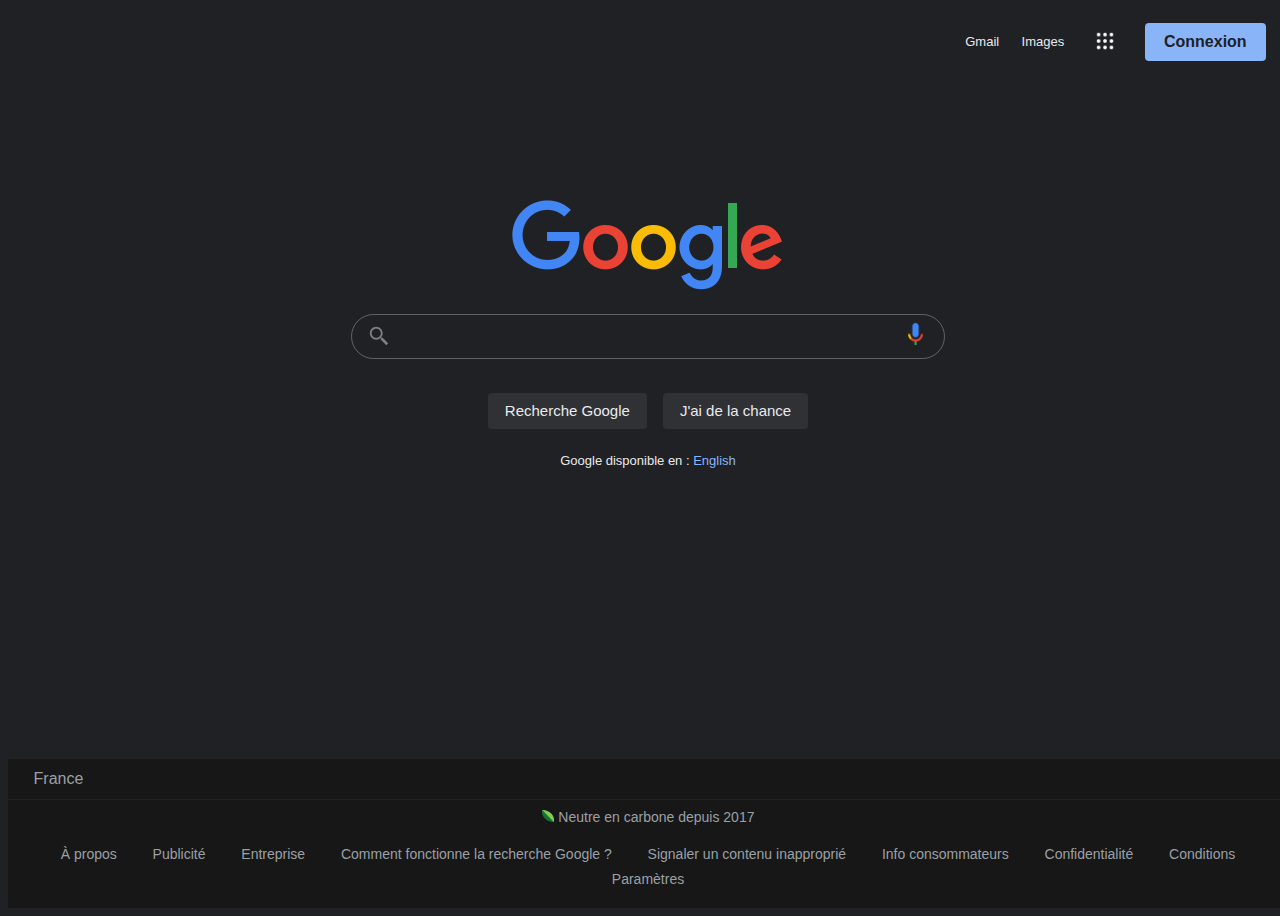
==== index.html @ fef079ea "First commit !" ====
<!DOCTYPE html>
<html lang="fr" dir="ltr">
  <head>
    <meta charset="utf-8">
    <link rel="stylesheet" href="src/style.css">
    <title></title>
  </head>
  <body>

    <nav>
      <ul>
        <li><a href="https://mail.google.com/mail/?authuser=0&ogbl">Gmail</a></li>
        <li><a href="https://www.google.fr/imghp?hl=en&authuser=0&ogbl">Images</a></li>
        <li><img src="logos/ico-menu.png" alt=""></li>
        <li><a href="https://accounts.google.com/ServiceLogin?hl=fr&passive=true&continue=https://www.google.com/&ec=GAZAmgQ"><input type="submit" value="Connexion"></a></li>
      </ul>
    </nav>

    <section>
      <img src="logos/google.png" alt="">
      <div class="searchBar">
        <img src="logos/search.svg" alt="" id="searchIcon">
        <input type="text" id="bar">
        <a href="javascript:void(0)"><img src="logos/google-mic.png" alt="" id="mic"></a>
      </div>
      <div id="btns">
        <input type="submit" value="Recherche Google" id="btnSearch">
        <input type="submit" value="J'ai de la chance">
      </div>
      <p>Google disponible en : <a href="src/index-english.html">English</a></p>
    </section>

    <footer>
      <h1>France</h1>
      <div id="separator"></div>
      <div class="links">
        <a id="ecologie" href="https://sustainability.google/intl/fr/carbon-free/?utm_source=googlehpfooter&utm_medium=housepromos&utm_campaign=bottom-footer&utm_content="><img src="[data-uri]" alt="">Neutre en carbone depuis 2017</a>

        <ul>
          <li><a href="https://about.google/?utm_source=google-FR&utm_medium=referral&utm_campaign=hp-footer&fg=1">À propos</a></li>
          <li><a href="https://www.google.com/intl/fr_fr/ads/?subid=ww-ww-et-g-awa-a-g_hpafoot1_1!o2&utm_source=google.com&utm_medium=referral&utm_campaign=google_hpafooter&fg=1">Publicité</a></li>
          <li><a href="https://www.google.com/services/?subid=ww-ww-et-g-awa-a-g_hpbfoot1_1!o2&utm_source=google.com&utm_medium=referral&utm_campaign=google_hpbfooter&fg=1">Entreprise</a></li>
          <li><a href="https://google.com/search/howsearchworks/?fg=1">Comment fonctionne la recherche Google ?</a></li>
          <li><a href="https://support.google.com/legal/answer/3110420?hl=fr&fg=1">Signaler un contenu inapproprié</a></li>
          <li><a href="https://support.google.com/websearch?p=fr_consumer_info&hl=fr&fg=1">Info consommateurs</a></li>
          <li><a href="https://policies.google.com/privacy?hl=fr&fg=1">Confidentialité</a></li>
          <li><a href="https://policies.google.com/terms?hl=fr&fg=1">Conditions</a></li>
          <li><a href="javascript:void(0)">Paramètres</a></li>
        </ul>
      </div>

      </div>

    </footer>
    <script src="src/script.js"></script>
  </body>
</html>
---- src/style.css ----
body { width: 100vw; height: 100vh; background-color: #202124; overflow: hidden; font-family: arial, sans-serif; display: flex; flex-direction: column; position: relative; }

a { color: #e8eaed; text-decoration: none; }

a:hover { text-decoration: underline; }

nav ul { list-style-type: none; display: flex; font-size: 13px; justify-content: flex-end; align-items: center; position: absolute; right: 0.7rem; top: 0.1rem; }

nav ul li { margin-left: 0.7rem; margin-right: 0.7rem; }

nav ul li img { margin: 0; padding: 6px 7px 5px 7px; width: 22px; height: 22px; cursor: pointer; }

nav ul li img:hover { border-radius: 50%; background-color: #313235; }

nav ul li input { height: 2rem; border: none; border-radius: 4px; background-color: #8ab4f8; color: #202124; padding: 19px; line-height: 0; font-size: 1rem; font-weight: 700; cursor: pointer; }

section { width: 100%; margin-top: 15%; display: flex; flex-direction: column; align-items: center; }

section p { margin-top: -0.7%; color: #e8eaed; font-size: small; }

section p a { color: #8AB4F8; }

.searchBar { display: flex; border: 1px #5f6368 solid; border-radius: 50px; width: 37rem; height: 2.7rem; justify-content: space-between; align-items: center; transition: all 400ms; margin-top: 1.7%; }

.searchBar:hover { background-color: #303134; border: 1px transparent solid; box-shadow: 1px 1px 2px #000, -1px -1px 2px #000; }

.searchBar img { width: 22px; height: 22px; margin: 1rem; }

#searchIcon { margin-right: 0; }

#mic { width: 15px; margin-right: 1.3rem; }

#bar { margin-left: -3%; height: 2rem; width: 29rem; border: 0px transparent none; background-color: transparent; color: #e8eaed; font-size: 16px; outline: none; }

#btns { display: flex; flex-direction: row; }

#btns input { font-size: 15px; background-color: #303134; border: 1px transparent solid; transition: border 250ms; border-radius: 4px; margin: 10% 0.5rem; padding: 0px 16px; line-height: 27px; height: 36px; min-width: 54px; text-align: center; cursor: pointer; color: #e8eaed; }

#btns input:hover { border: 1px #5f6368 solid; }

#btns input:focus { border: 1px #5f6368 solid; }

footer { background-color: #171717; display: flex; flex-direction: column; color: #9aa0a6; position: absolute; bottom: 0; left: 0; right: 0; width: 100%; }

footer h1 { font-size: 16px; text-align: left; margin-left: 2%; font-weight: 300; }

footer div { width: 100%; display: flex; flex-direction: column; flex-wrap: wrap; }

footer div ul { width: 100%; display: flex; flex-direction: row; list-style-type: none; flex-wrap: wrap; justify-content: center; padding-left: 0; }

footer div ul li { width: auto; font-size: 14px; margin: 0.3rem 1.4%; }

footer div ul li a { color: #9aa0a6; }

#ecologie { margin-top: 0.7%; margin-left: auto; margin-right: auto; font-size: 14px; color: #9aa0a6; }

#ecologie img { width: 12px; height: 12px; margin-right: 0.3rem; }

#separator { background-color: #202124; width: 100%; height: 1px; }

@media all and (max-width: 1024px) { body { width: 375px; margin-left: auto; margin-right: auto; }
  nav ul { right: auto; left: auto; }
  section { margin-top: 50%; }
  section img { width: 60%; height: 60%; }
  section p { display: none; }
  .searchBar { width: 320px; }
  #bar { width: 300px; margin-left: 2%; }
  #mic { display: none; }
  #btns { display: none; }
  #ecologie { margin-top: 5%; }
  footer div ul li { margin: 2% 7%; } }
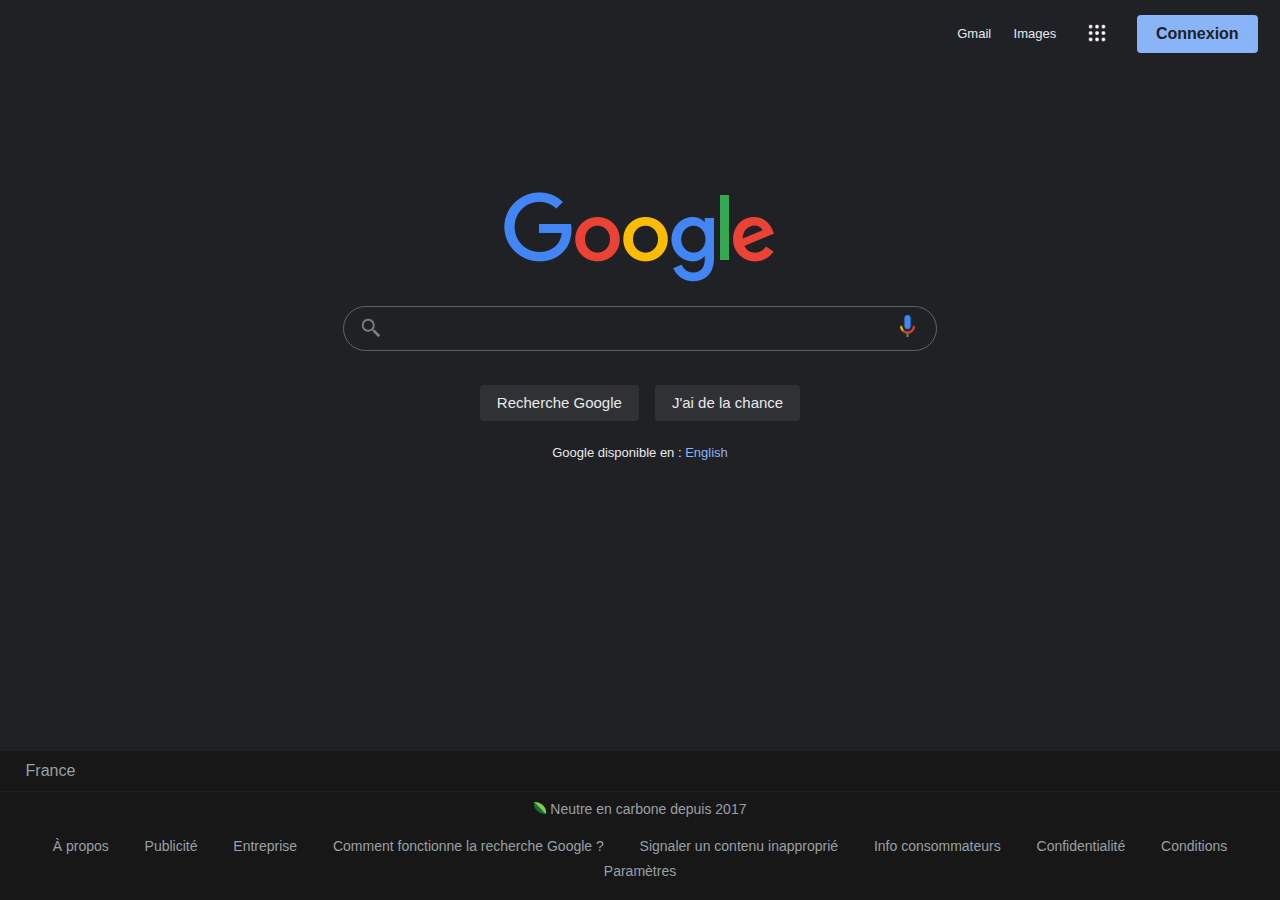
==== commit a562564b: "I hope it's work for smartphones" ====
--- a/index.html
+++ b/index.html
@@ -3,7 +3,9 @@
   <head>
     <meta charset="utf-8">
     <link rel="stylesheet" href="src/style.css">
-    <title></title>
+    <link rel="icon" type="image/svg" sizes="32x32" href="logos/menu/ico-google.svg">
+    <title>Google by Lepotototor.py</title>
+
   </head>
   <body>
 
--- a/src/style.css
+++ b/src/style.css
@@ -1,4 +1,4 @@
-body { width: 100vw; height: 100vh; background-color: #202124; overflow: hidden; font-family: arial, sans-serif; display: flex; flex-direction: column; position: relative; }
+body { width: 100vw; height: 100vh; background-color: #202124; overflow: hidden; font-family: arial, sans-serif; display: flex; flex-direction: column; position: relative; margin: 0; }
 
 a { color: #e8eaed; text-decoration: none; }
 
@@ -58,14 +58,16 @@
 
 #separator { background-color: #202124; width: 100%; height: 1px; }
 
-@media all and (max-width: 1024px) { body { width: 375px; margin-left: auto; margin-right: auto; }
-  nav ul { right: auto; left: auto; }
-  section { margin-top: 50%; }
-  section img { width: 60%; height: 60%; }
+@media all and (max-width: 1024px) { body { width: 60%; height: 100vh; margin-left: auto; margin-right: auto; overflow-y: scroll; }
+  nav { width: 100%; }
+  nav ul { position: inherit; justify-content: center; }
+  section { width: 100%; margin: auto; margin-top: 20%; }
+  section img { margin-top: 20%; width: 55%; height: auto; }
   section p { display: none; }
-  .searchBar { width: 320px; }
-  #bar { width: 300px; margin-left: 2%; }
+  .searchBar { width: 90%; }
+  #bar { width: 90%; margin-left: 0; }
   #mic { display: none; }
   #btns { display: none; }
   #ecologie { margin-top: 5%; }
+  footer { width: 100%; }
   footer div ul li { margin: 2% 7%; } }
